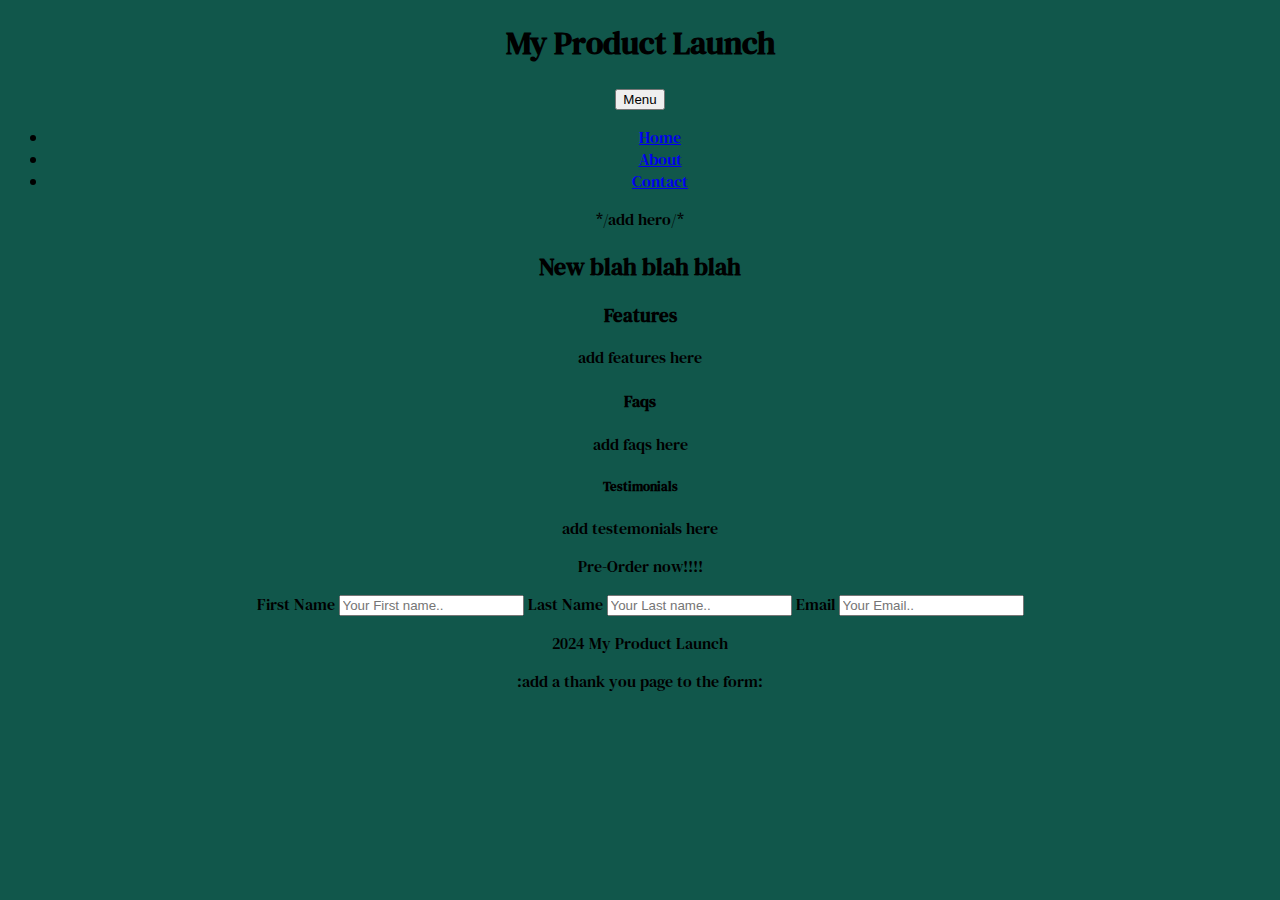
==== index.html @ d7c4473c "push" ====
<!DOCTYPE html>

<html lang="en">

<head>
  
        <link rel="icon" href="gaminglogo">
            <meta charset="UTF-8">
            <meta name="description" content="a breif description of my website.">
            <meta name="viewport" content="width=device-width, initial-scale=1.0">
            <link rel="stylesheet" href="pglinked.css">
            <script src="script.js"></script>
            <title>Product Launch</title>
            <link rel="preconnect" href="https://fonts.googleapis.com">
        <link rel="preconnect" href="https://fonts.gstatic.com" crossorigin>
        <link href="https://fonts.googleapis.com/css2?family=DM+Serif+Text:ital@0;1&display=swap" rel="stylesheet">

</head>
<body>
      <h1>My Product Launch</h1>
<header>
           
            <nav class="offcanvas-nav">
                  <button class="menu-toggle" aria-expanded="false" aria-controls="offcanvas-menu">
                    <span class="menu-icon"></span> Menu
                  </button>
                  <ul id="main-menu" class="menu">
                    <li><a href="index.html">Home</a></li>
                    <li><a href="#">About</a></li>
                    <li><a href="contact.html">Contact</a></li>
                  </ul>
                </nav>
               
                     
               
        
</header>
*/add hero/*
<section>
        <h2>New blah blah blah</h2>
<article>
<h3>Features</h3>
<p>add features here</p>

</article>
<article>
        <h4>Faqs</h4>
        <p>add faqs here</p>
        
        </article>
<article>
        <h5>Testimonials</h5>
        <p>add testemonials here</p>
        
        </article>
</section>
<div class="container">
        <p>Pre-Order now!!!!</p>
        <form action="action_page.php">
      
          <label for="fname">First Name</label>
          <input type="text" id="fname" name="firstname" placeholder="Your First name..">
      
          <label for="lname">Last Name</label>
          <input type="text" id="lname" name="lastname" placeholder="Your Last name..">
      
          <label for="email">Email</label>
          <input type="text" id="email" name="email" placeholder="Your Email..">
          </select>
        </form>
      </div>



<footer>
        <p>2024 My Product Launch</p>

</footer>

:add a thank you page to the form:

<script src="main.js"></script>
</body>
  
</html>
---- pglinked.css ----
/* Place CSS styles here */
body{
    font-family: "DM Serif Text", serif;
  font-weight: 400;
  font-style: normal;
  text-align: center;
  background-color: #11574b;

}
  
.genres {
    text-align: left;
    list-style-position: inside;
}

.NEM{
  text-align: left;
}
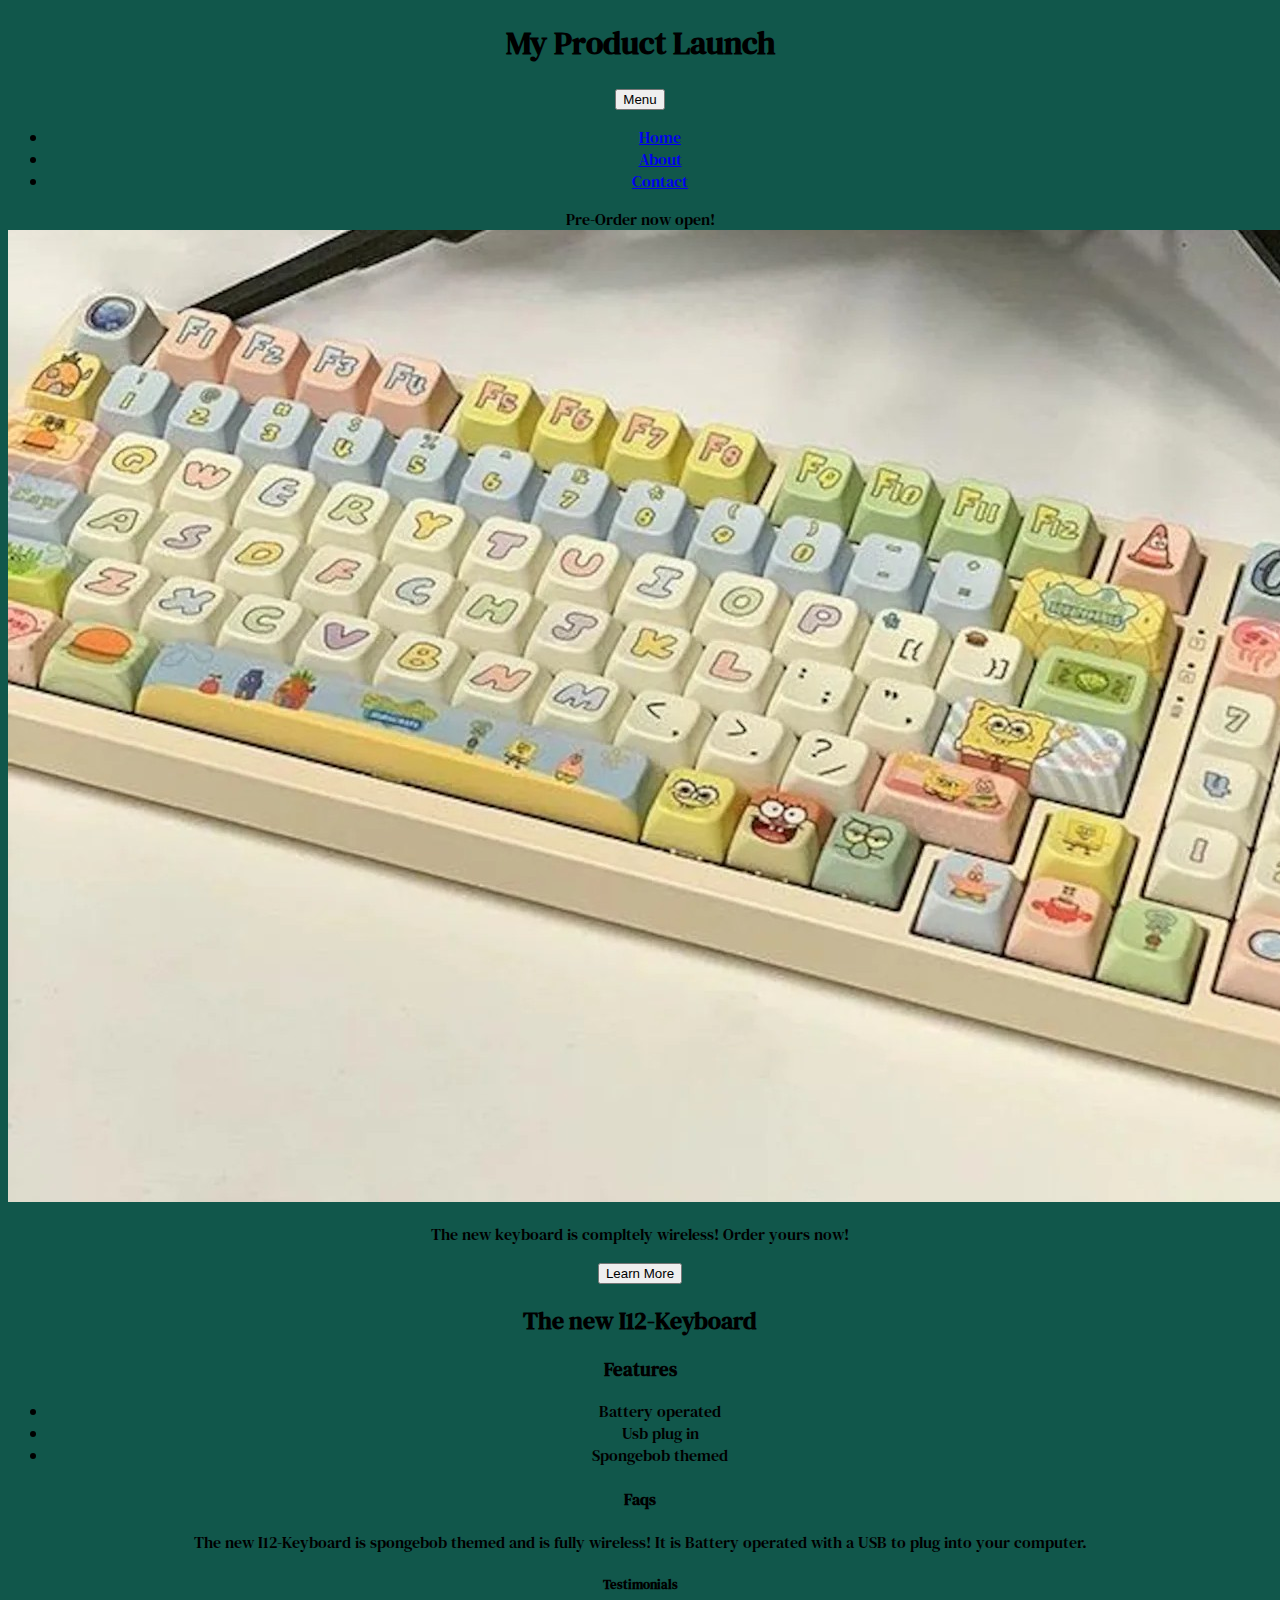
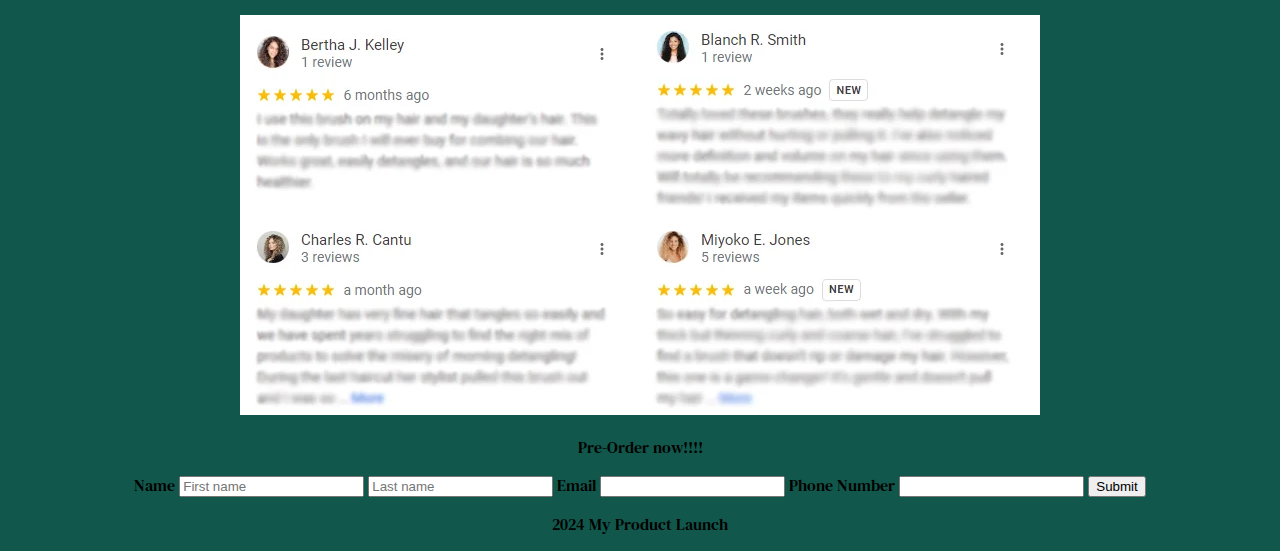
==== commit 58b86000: "alot" ====
--- a/index.html
+++ b/index.html
@@ -25,9 +25,9 @@
                     <span class="menu-icon"></span> Menu
                   </button>
                   <ul id="main-menu" class="menu">
-                    <li><a href="index.html">Home</a></li>
+                    <li><a href="#">Home</a></li>
                     <li><a href="#">About</a></li>
-                    <li><a href="contact.html">Contact</a></li>
+                    <li><a href="#">Contact</a></li>
                   </ul>
                 </nav>
                
@@ -35,49 +35,52 @@
                
         
 </header>
-*/add hero/*
+<div class="hero-container">
+        <div>
+          <span class="hero-heading">Pre-Order now open!</span>
+          <img class="hero-image" src="./images/keyboardimage2.jpg" alt="showing keyboard" />
+          <p class="hero-description"> The new keyboard is compltely wireless! Order yours now! </p>
+          <button>Learn More</button>
+        </div>
 <section>
-        <h2>New blah blah blah</h2>
+        <h2>The new I12-Keyboard </h2>
 <article>
 <h3>Features</h3>
-<p>add features here</p>
+<ul id="faq-menu" class="faq-menu">
+        <li>Battery operated</a></li>
+        <li>Usb plug in</a></li>
+        <li>Spongebob themed</a></li>
+      </ul>
+
 
 </article>
 <article>
         <h4>Faqs</h4>
-        <p>add faqs here</p>
+        <p>The new I12-Keyboard is spongebob themed and is fully wireless! It is Battery operated with a USB to plug into your computer.</p>
         
         </article>
 <article>
         <h5>Testimonials</h5>
-        <p>add testemonials here</p>
-        
+        <p class="Testimonials">
+                <img class="testimonials-2" src=".//images/faketestimonials.webp" alt="testimonials rom different people" />
+              </p>
         </article>
 </section>
 <div class="container">
         <p>Pre-Order now!!!!</p>
-        <form action="action_page.php">
-      
-          <label for="fname">First Name</label>
-          <input type="text" id="fname" name="firstname" placeholder="Your First name..">
-      
-          <label for="lname">Last Name</label>
-          <input type="text" id="lname" name="lastname" placeholder="Your Last name..">
-      
-          <label for="email">Email</label>
-          <input type="text" id="email" name="email" placeholder="Your Email..">
-          </select>
-        </form>
-      </div>
-
+        <form action="#" method="post"> Name
+        <input type="text" placeholder="First name"/>
+        <input type="text" placeholder="Last name"/> Email 
+        <input type="text"/> Phone Number <input type="textarea"/>
+        <input type="submit" value="Submit">
+    </form>
+</div>
 
 
 <footer>
         <p>2024 My Product Launch</p>
 
 </footer>
-
-:add a thank you page to the form:
 
 <script src="main.js"></script>
 </body>
